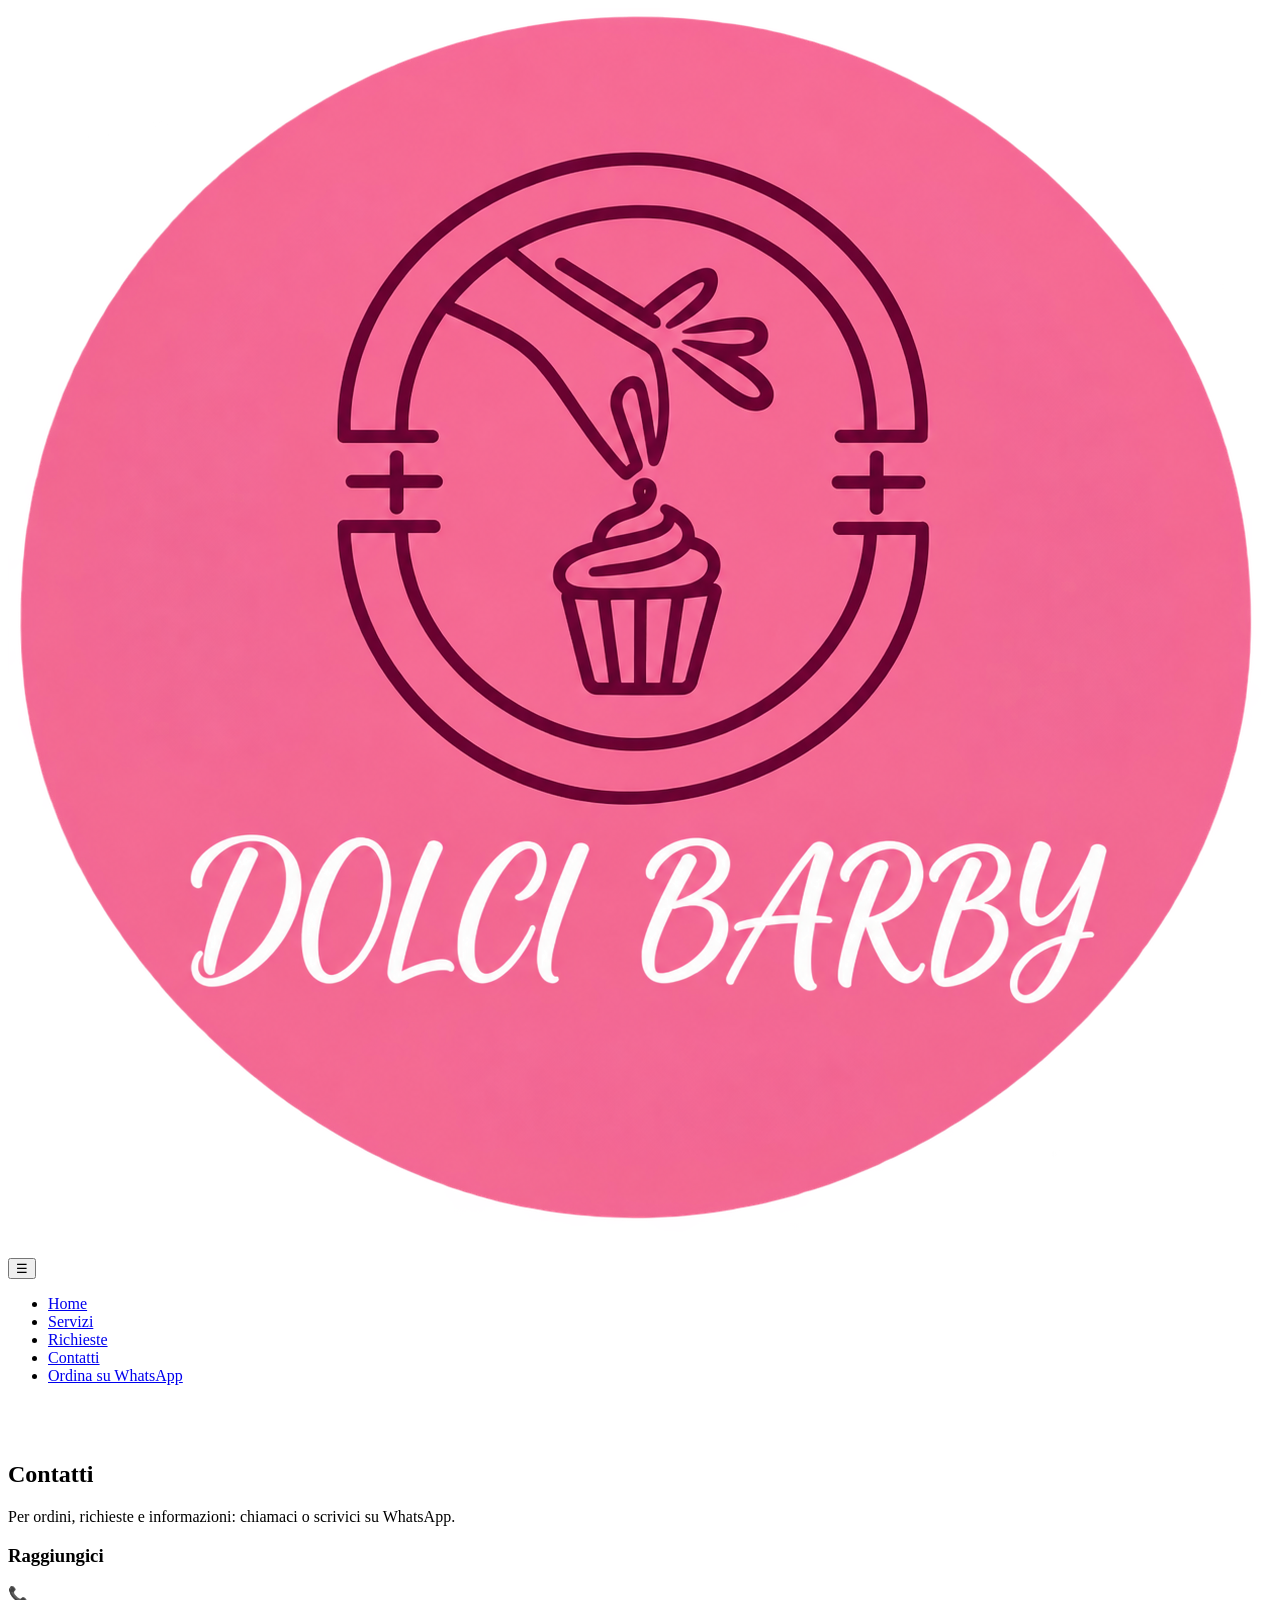
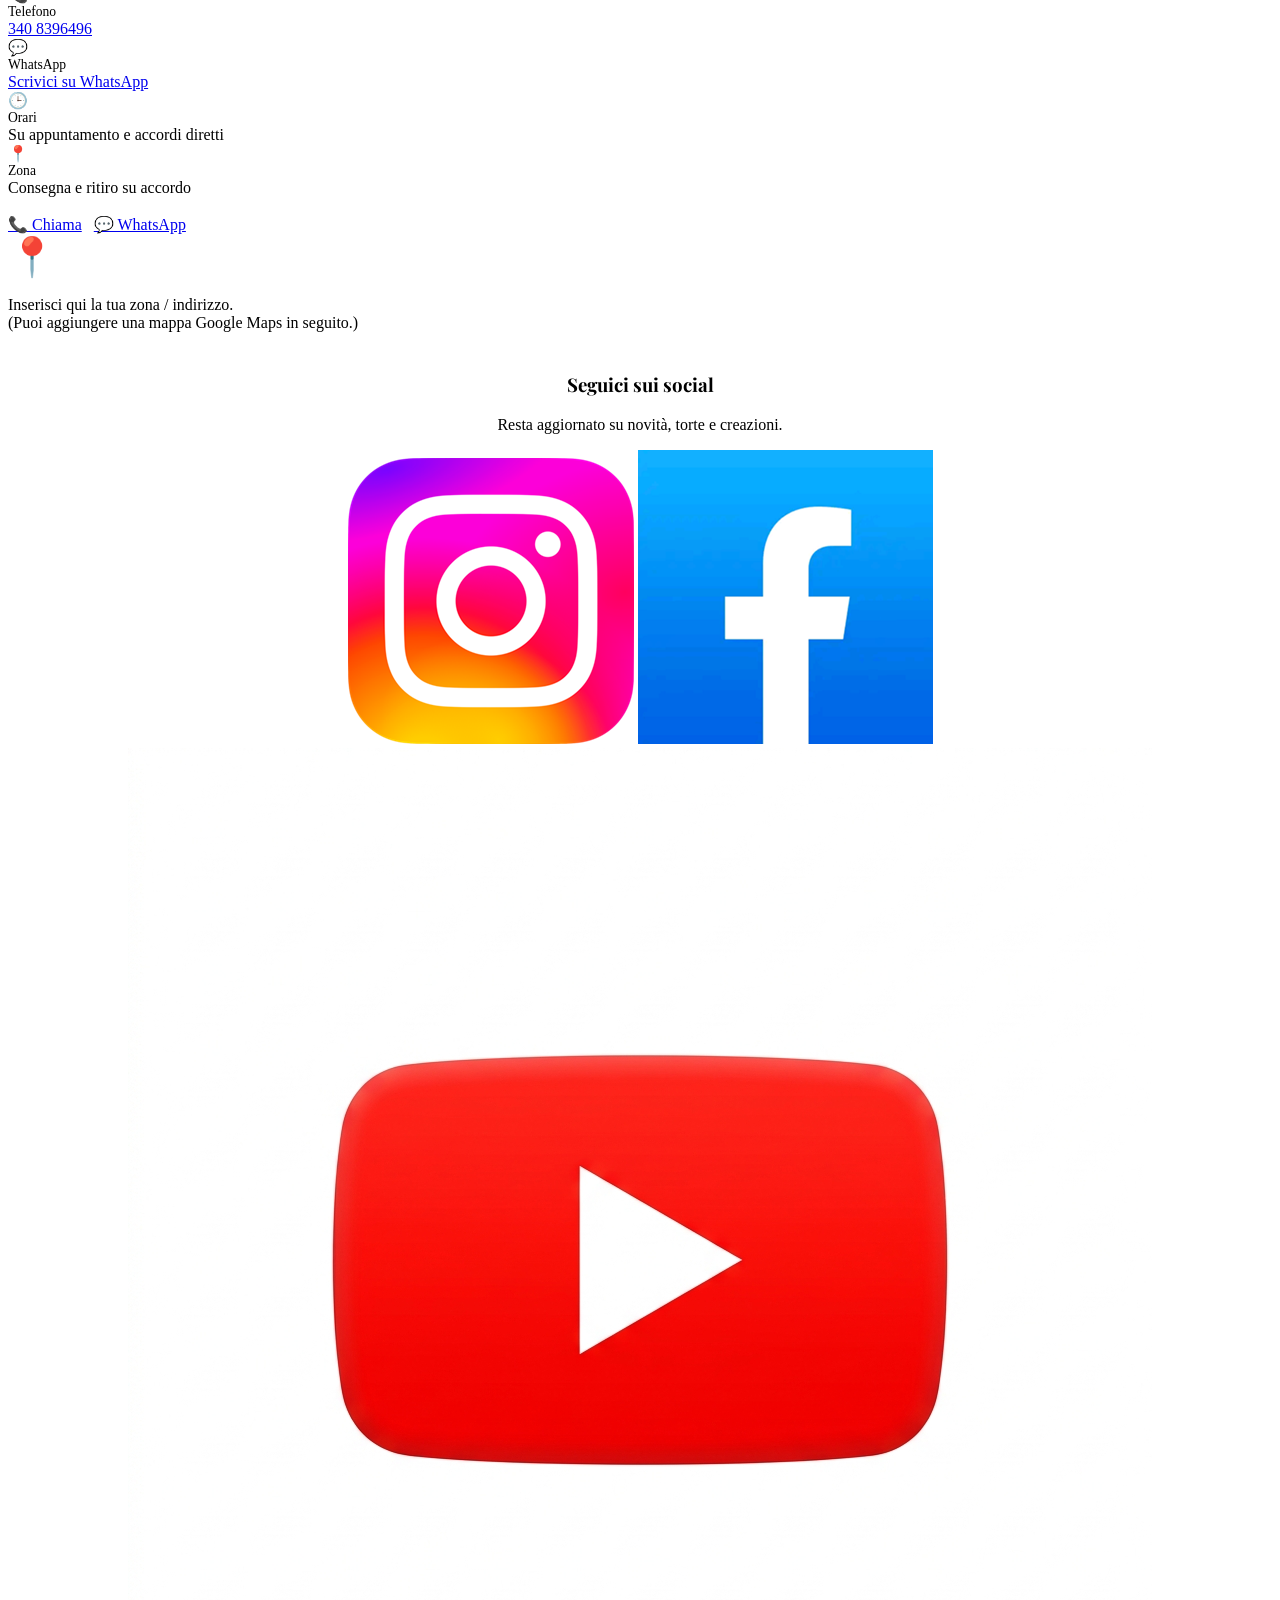
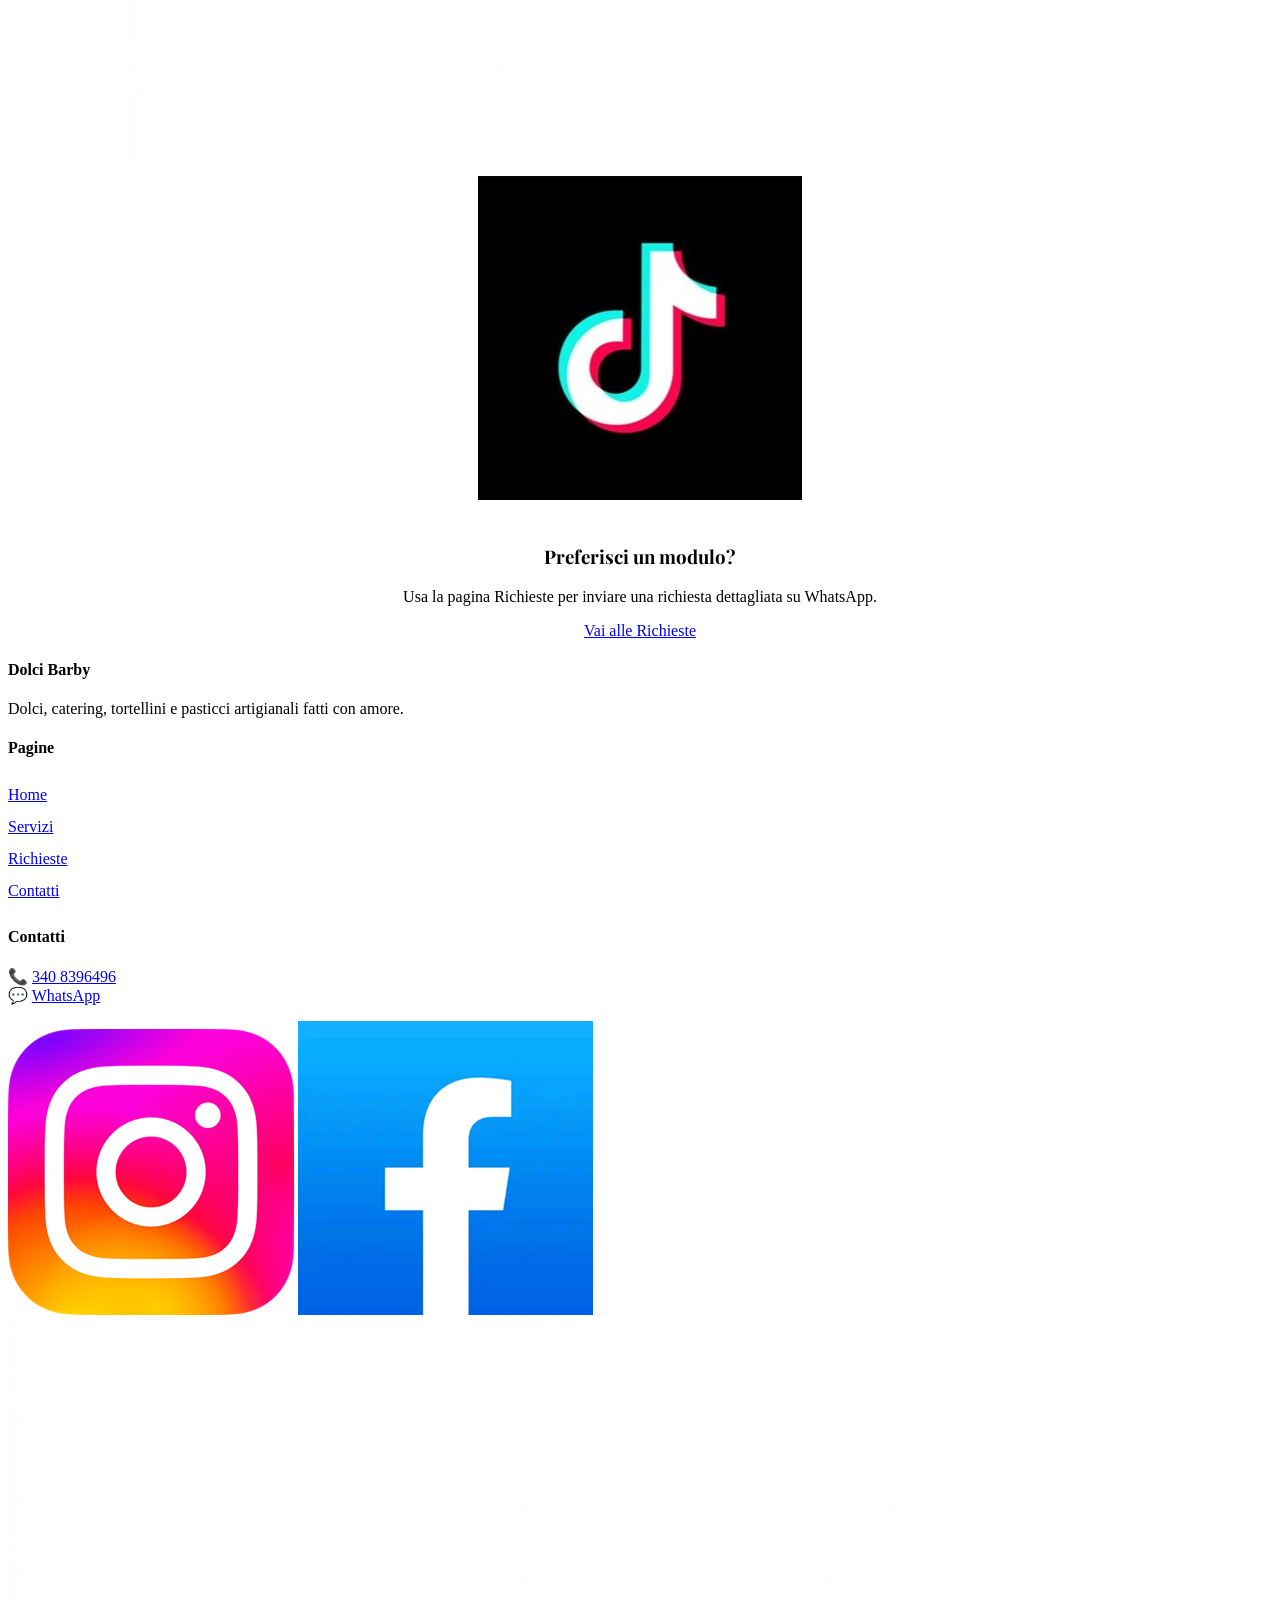
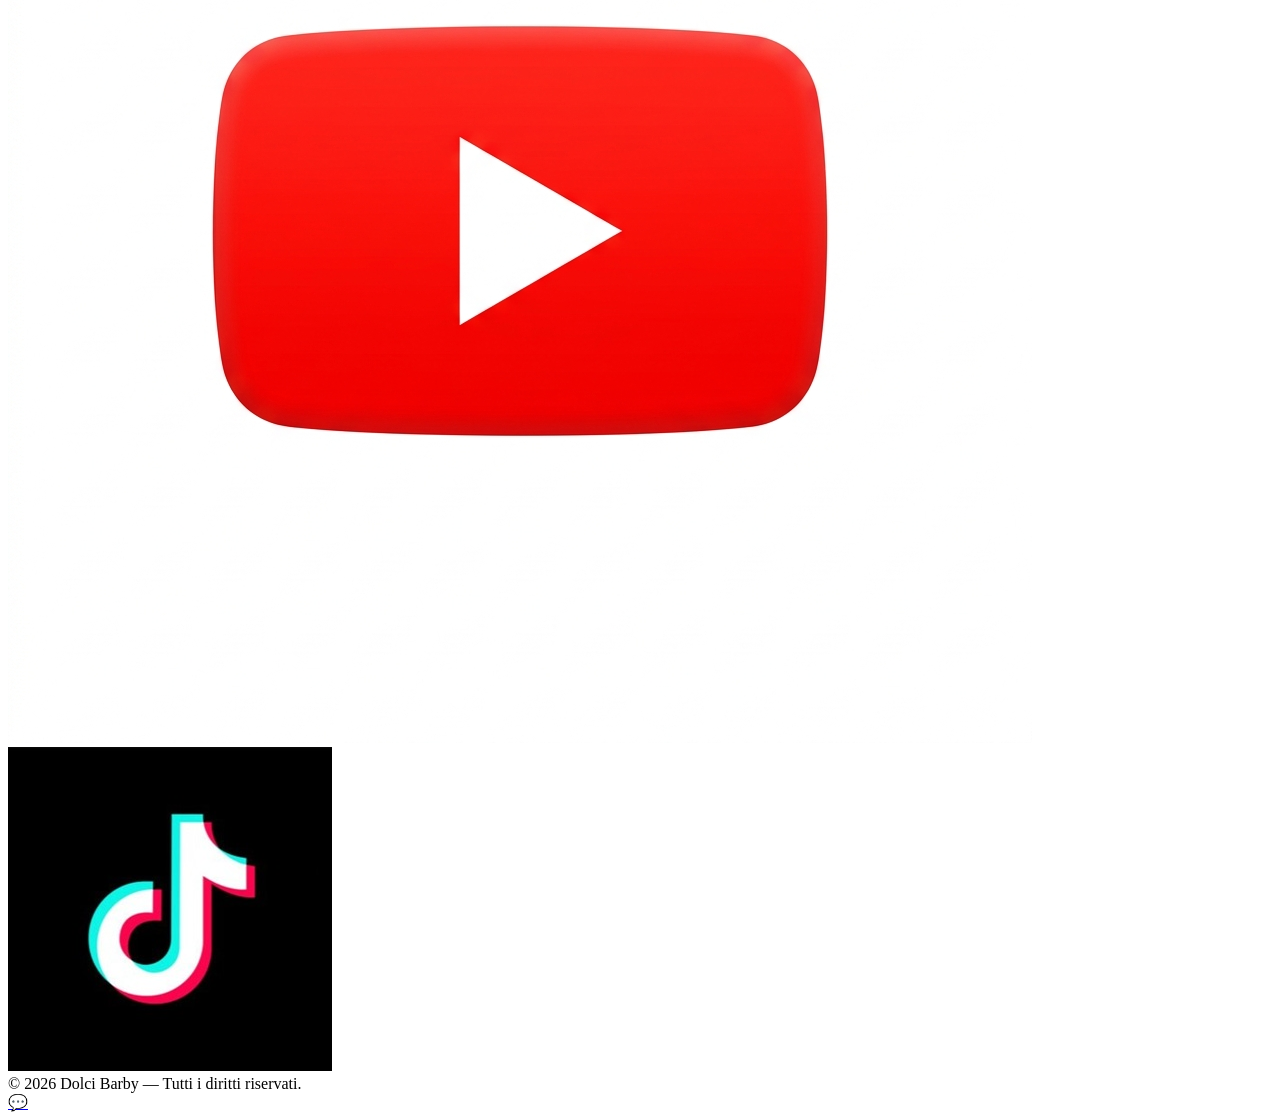
==== contatti.html @ 21f6a62f "Add files via upload" ====
<!DOCTYPE html>
<html lang="it">
<head>
  <meta charset="UTF-8">
  <meta name="viewport" content="width=device-width, initial-scale=1.0">
  <title>Contatti | Dolci Barby</title>
  <meta name="description" content="Dolci Barby - Contatta per dolci, catering, tortellini e pasticci artigianali. Telefono e WhatsApp.">
  <link rel="preconnect" href="https://fonts.googleapis.com">
  <link rel="preconnect" href="https://fonts.gstatic.com" crossorigin>
  <link href="https://fonts.googleapis.com/css2?family=Playfair+Display:ital,wght@0,500;0,700;1,500&family=Lato:wght@300;400;700&display=swap" rel="stylesheet">
  <link rel="stylesheet" href="css/style.css">
</head>
<body>

  <header class="site-header">
    <div class="container nav">
      <a href="index.html" class="logo">
        <img src="LogoBarby.png" alt="Logo Barby">
      </a>
      <button class="burger" aria-label="Menu">☰</button>
      <ul class="nav-links">
        <li><a href="index.html">Home</a></li>
        <li><a href="servizi.html">Servizi</a></li>
        <li><a href="richieste.html">Richieste</a></li>
        <li><a href="contatti.html">Contatti</a></li>
        <li><a href="richieste.html" class="nav-cta">Ordina su WhatsApp</a></li>
      </ul>
    </div>
  </header>

  <main>
    <section class="section" style="padding-top:40px;">
      <div class="container">
        <div class="section-title">
          <h2>Contatti</h2>
          <p>Per ordini, richieste e informazioni: chiamaci o scrivici su WhatsApp.</p>
        </div>

        <div class="contact-grid">
          <div class="contact-box">
            <h3>Raggiungici</h3>
            <div class="contact-item">
              <div class="ic">📞</div>
              <div>
                <div style="font-size:.85rem;color:var(--muted);">Telefono</div>
                <a href="tel:+393408396496">340 8396496</a>
              </div>
            </div>
            <div class="contact-item">
              <div class="ic">💬</div>
              <div>
                <div style="font-size:.85rem;color:var(--muted);">WhatsApp</div>
                <a href="https://wa.me/393408396496" target="_blank" rel="noopener">Scrivici su WhatsApp</a>
              </div>
            </div>
            <div class="contact-item">
              <div class="ic">🕒</div>
              <div>
                <div style="font-size:.85rem;color:var(--muted);">Orari</div>
                <span>Su appuntamento e accordi diretti</span>
              </div>
            </div>
            <div class="contact-item">
              <div class="ic">📍</div>
              <div>
                <div style="font-size:.85rem;color:var(--muted);">Zona</div>
                <span>Consegna e ritiro su accordo</span>
              </div>
            </div>
            <div style="margin-top:18px; display:flex; gap:12px; flex-wrap:wrap;">
              <a href="tel:+393408396496" class="btn btn-outline">📞 Chiama</a>
              <a href="https://wa.me/393408396496" target="_blank" rel="noopener" class="btn btn-wa">💬 WhatsApp</a>
            </div>
          </div>
          <div class="map-placeholder">
            <div>
              <div style="font-size:2.4rem;">📍</div>
              <p>Inserisci qui la tua zona / indirizzo.<br>
              (Puoi aggiungere una mappa Google Maps in seguito.)</p>
            </div>
          </div>
        </div>

        <div style="text-align:center; margin-top:40px;">
          <h3 style="font-family:'Playfair Display',serif;">Seguici sui social</h3>
          <p style="color:var(--muted);">Resta aggiornato su novità, torte e creazioni.</p>
          <div class="social-links" style="justify-content:center;">
            <a href="#" aria-label="Instagram" style="background:var(--cream-2); color:var(--brown-dark);"><img src="Instagram.png" alt="Instagram"></a>
            <a href="#" aria-label="Facebook" style="background:var(--cream-2); color:var(--brown-dark);"><img src="Facebook.png" alt="Facebook"></a>
            <a href="#" aria-label="YouTube" style="background:var(--cream-2); color:var(--brown-dark);"><img src="Youtube.png" alt="YouTube"></a>
            <a href="#" aria-label="TikTok" style="background:var(--cream-2); color:var(--brown-dark);"><img src="Tiktok.png" alt="TikTok"></a>
          </div>
        </div>

        <div style="text-align:center; margin-top:40px;">
          <h3 style="font-family:'Playfair Display',serif;">Preferisci un modulo?</h3>
          <p style="color:var(--muted);">Usa la pagina Richieste per inviare una richiesta dettagliata su WhatsApp.</p>
          <a href="richieste.html" class="btn btn-primary">Vai alle Richieste</a>
        </div>
      </div>
    </section>
  </main>

  <footer class="site-footer">
    <div class="container">
      <div class="footer-grid">
        <div>
          <h4>Dolci Barby</h4>
          <p>Dolci, catering, tortellini e pasticci artigianali fatti con amore.</p>
        </div>
        <div>
          <h4>Pagine</h4>
          <ul style="list-style:none;padding:0;margin:0;line-height:2;">
            <li><a href="index.html">Home</a></li>
            <li><a href="servizi.html">Servizi</a></li>
            <li><a href="richieste.html">Richieste</a></li>
            <li><a href="contatti.html">Contatti</a></li>
          </ul>
        </div>
        <div>
          <h4>Contatti</h4>
          <p>📞 <a href="tel:+393408396496">340 8396496</a><br>💬 <a href="https://wa.me/393408396496" target="_blank" rel="noopener">WhatsApp</a></p>
          <div class="social-links">
            <a href="#" aria-label="Instagram"><img src="Instagram.png" alt="Instagram"></a>
            <a href="#" aria-label="Facebook"><img src="Facebook.png" alt="Facebook"></a>
            <a href="#" aria-label="YouTube"><img src="Youtube.png" alt="YouTube"></a>
            <a href="#" aria-label="TikTok"><img src="Tiktok.png" alt="TikTok"></a>
          </div>
        </div>
      </div>
      <div class="footer-bottom">© <span id="year"></span> Dolci Barby — Tutti i diritti riservati.</div>
    </div>
  </footer>

  <a href="https://wa.me/393408396496" target="_blank" rel="noopener" class="fab-wa" aria-label="WhatsApp">💬</a>

  <script src="js/main.js"></script>
  <script>document.getElementById("year").textContent = new Date().getFullYear();</script>
</body>
</html>
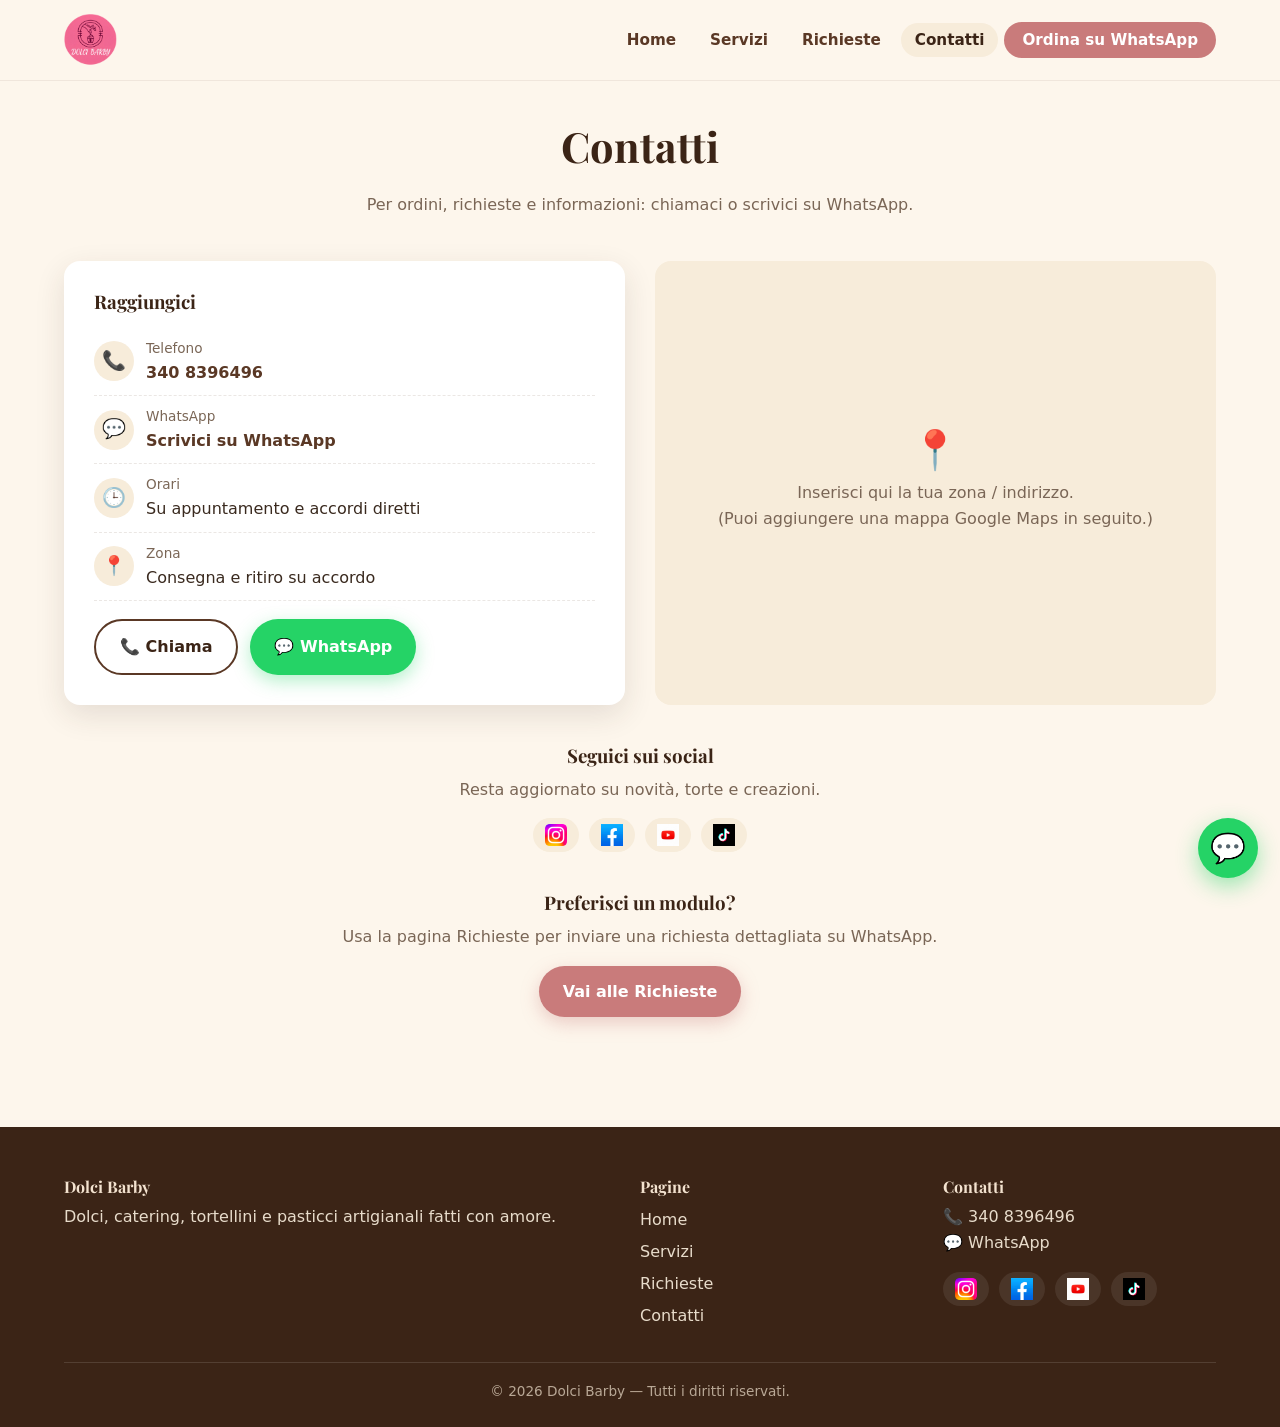
==== commit ab676b75: "Add files via upload" ====
--- a/contatti.html
+++ b/contatti.html
@@ -8,7 +8,7 @@
   <link rel="preconnect" href="https://fonts.googleapis.com">
   <link rel="preconnect" href="https://fonts.gstatic.com" crossorigin>
   <link href="https://fonts.googleapis.com/css2?family=Playfair+Display:ital,wght@0,500;0,700;1,500&family=Lato:wght@300;400;700&display=swap" rel="stylesheet">
-  <link rel="stylesheet" href="css/style.css">
+  <link rel="stylesheet" href="style.css">
 </head>
 <body>
 
@@ -134,7 +134,7 @@
 
   <a href="https://wa.me/393408396496" target="_blank" rel="noopener" class="fab-wa" aria-label="WhatsApp">💬</a>
 
-  <script src="js/main.js"></script>
+  <script src="main.js"></script>
   <script>document.getElementById("year").textContent = new Date().getFullYear();</script>
 </body>
 </html>
--- a/style.css
+++ b/style.css
@@ -0,0 +1,226 @@
+/* ============================================================
+   Dolci Barby - Dolci, Catering, Tortellini & Pasticci
+   Stile: elegante, caldo, artigianale
+   ============================================================ */
+
+:root {
+  --cream: #fdf6ec;
+  --cream-2: #f7ecda;
+  --brown: #5a3825;
+  --brown-dark: #3b2416;
+  --rose: #c97b7b;
+  --rose-dark: #a85c5c;
+  --gold: #c9a24b;
+  --text: #3a2a1f;
+  --muted: #7a6656;
+  --white: #ffffff;
+  --shadow: 0 10px 30px rgba(58, 42, 31, 0.12);
+  --radius: 16px;
+  --maxw: 1180px;
+}
+
+* { box-sizing: border-box; }
+html { scroll-behavior: smooth; }
+body {
+  margin: 0;
+  font-family: "Lato", "Segoe UI", system-ui, -apple-system, sans-serif;
+  color: var(--text);
+  background: var(--cream);
+  line-height: 1.6;
+  -webkit-font-smoothing: antialiased;
+}
+img { max-width: 100%; display: block; }
+a { color: var(--brown); text-decoration: none; transition: color .2s; }
+a:hover { color: var(--rose-dark); }
+h1, h2, h3, h4 { font-family: "Playfair Display", Georgia, serif; color: var(--brown-dark); margin: 0 0 .5em; line-height: 1.2; }
+p { margin: 0 0 1em; }
+
+.container { width: 90%; max-width: var(--maxw); margin: 0 auto; }
+
+/* ---------- Header / Nav ---------- */
+.site-header {
+  position: sticky; top: 0; z-index: 50;
+  background: rgba(253, 246, 236, 0.92);
+  backdrop-filter: blur(10px);
+  border-bottom: 1px solid rgba(90,56,37,.08);
+}
+.nav {
+  display: flex; align-items: center; justify-content: space-between;
+  padding: 14px 0; gap: 16px;
+}
+.logo { display: flex; align-items: center; gap: 12px; }
+.logo img { height: 52px; width: auto; border-radius: 8px; }
+.logo-text { font-family: "Playfair Display", serif; font-size: 1.35rem; font-weight: 700; color: var(--brown-dark); line-height: 1.1; }
+.logo-text small { display: block; font-family: "Lato", sans-serif; font-size: .72rem; font-weight: 400; color: var(--muted); letter-spacing: .08em; text-transform: uppercase; }
+
+.nav-links { display: flex; gap: 6px; list-style: none; margin: 0; padding: 0; align-items: center; }
+.nav-links a { padding: 8px 14px; border-radius: 999px; font-weight: 600; font-size: .95rem; }
+.nav-links a:hover, .nav-links a.active { background: var(--cream-2); color: var(--brown-dark); }
+.nav-cta { background: var(--rose); color: var(--white) !important; padding: 9px 18px !important; }
+.nav-cta:hover { background: var(--rose-dark) !important; }
+
+.burger { display: none; background: none; border: 0; font-size: 1.6rem; color: var(--brown-dark); cursor: pointer; }
+
+/* ---------- Hero ---------- */
+.hero {
+  position: relative;
+  padding: 80px 0 70px;
+  background: linear-gradient(135deg, var(--cream-2) 0%, var(--cream) 60%, #f3e2cf 100%);
+  overflow: hidden;
+}
+.hero::before {
+  content: ""; position: absolute; inset: 0;
+  background: radial-gradient(circle at 85% 20%, rgba(201,123,123,.18), transparent 45%),
+              radial-gradient(circle at 10% 80%, rgba(201,162,75,.18), transparent 40%);
+  pointer-events: none;
+}
+.hero-inner { position: relative; display: grid; grid-template-columns: 1.1fr 1fr; gap: 40px; align-items: center; }
+.hero h1 { font-size: clamp(2.2rem, 5vw, 3.6rem); }
+.hero h1 span { color: var(--rose-dark); font-style: italic; }
+.hero p { font-size: 1.15rem; color: var(--muted); max-width: 520px; }
+.hero-actions { display: flex; gap: 14px; flex-wrap: wrap; margin-top: 10px; }
+.btn {
+  display: inline-flex; align-items: center; gap: 8px;
+  padding: 13px 24px; border-radius: 999px; font-weight: 700; font-size: 1rem;
+  border: 0; cursor: pointer; transition: transform .15s, box-shadow .15s, background .2s;
+}
+.btn-primary { background: var(--rose); color: var(--white); box-shadow: 0 6px 18px rgba(201,123,123,.35); }
+.btn-primary:hover { background: var(--rose-dark); transform: translateY(-2px); }
+.btn-outline { background: transparent; color: var(--brown-dark); border: 2px solid var(--brown); }
+.btn-outline:hover { background: var(--brown); color: var(--white); transform: translateY(-2px); }
+.btn-wa { background: #25D366; color: var(--white); box-shadow: 0 6px 18px rgba(37,211,102,.35); }
+.btn-wa:hover { background: #1ebe5b; transform: translateY(-2px); }
+
+.hero-card {
+  background: var(--white); border-radius: var(--radius); padding: 28px;
+  box-shadow: var(--shadow); position: relative;
+}
+.hero-card .badge { display: inline-block; background: var(--cream-2); color: var(--brown-dark); padding: 4px 12px; border-radius: 999px; font-size: .8rem; font-weight: 700; margin-bottom: 12px; }
+.hero-card ul { list-style: none; padding: 0; margin: 0; }
+.hero-card li { display: flex; align-items: center; gap: 10px; padding: 8px 0; border-bottom: 1px dashed rgba(90,56,37,.12); }
+.hero-card li:last-child { border: 0; }
+.hero-card .dot { width: 10px; height: 10px; border-radius: 50%; background: var(--rose); }
+
+/* ---------- Sections ---------- */
+.section { padding: 70px 0; }
+.section.alt { background: var(--white); }
+.section-title { text-align: center; margin-bottom: 44px; }
+.section-title h2 { font-size: clamp(1.8rem, 4vw, 2.6rem); }
+.section-title p { color: var(--muted); max-width: 620px; margin: 8px auto 0; }
+
+.grid { display: grid; gap: 24px; }
+.grid-3 { grid-template-columns: repeat(3, 1fr); }
+.grid-4 { grid-template-columns: repeat(4, 1fr); }
+.grid-2 { grid-template-columns: repeat(2, 1fr); }
+
+.card {
+  background: var(--white); border-radius: var(--radius); padding: 28px;
+  box-shadow: var(--shadow); transition: transform .2s, box-shadow .2s;
+}
+.card:hover { transform: translateY(-4px); box-shadow: 0 16px 36px rgba(58,42,31,.16); }
+.card .icon { font-size: 2.4rem; margin-bottom: 12px; }
+.card h3 { font-size: 1.35rem; }
+.card p { color: var(--muted); font-size: .98rem; }
+
+/* ---------- Services list ---------- */
+.service-row { display: grid; grid-template-columns: 1fr 1fr; gap: 30px; align-items: center; margin-bottom: 50px; }
+.service-row.reverse { direction: rtl; }
+.service-row.reverse > * { direction: ltr; }
+.service-img {
+  border-radius: var(--radius); overflow: hidden; box-shadow: var(--shadow);
+  aspect-ratio: 4/3; background: linear-gradient(135deg, var(--cream-2), var(--rose)); display: flex; align-items: center; justify-content: center; color: var(--white); font-family: "Playfair Display", serif; font-size: 1.4rem; text-align: center; padding: 20px;
+}
+.service-text h2 { font-size: clamp(1.6rem, 3.5vw, 2.2rem); }
+.service-text ul { padding-left: 20px; color: var(--muted); }
+.service-text ul li { margin-bottom: 6px; }
+
+/* ---------- Process ---------- */
+.steps { display: grid; grid-template-columns: repeat(4,1fr); gap: 20px; counter-reset: step; }
+.step { background: var(--white); border-radius: var(--radius); padding: 24px; box-shadow: var(--shadow); position: relative; }
+.step::before {
+  counter-increment: step; content: counter(step);
+  position: absolute; top: -14px; left: 20px;
+  width: 34px; height: 34px; border-radius: 50%; background: var(--rose); color: var(--white);
+  display: flex; align-items: center; justify-content: center; font-weight: 700; font-family: "Playfair Display", serif;
+}
+
+/* ---------- Form ---------- */
+.form-wrap { max-width: 760px; margin: 0 auto; background: var(--white); border-radius: var(--radius); padding: 36px; box-shadow: var(--shadow); }
+.form-grid { display: grid; grid-template-columns: 1fr 1fr; gap: 16px; }
+.field { display: flex; flex-direction: column; gap: 6px; margin-bottom: 14px; }
+.field.full { grid-column: 1 / -1; }
+.field label { font-weight: 700; font-size: .92rem; color: var(--brown-dark); }
+.field input, .field select, .field textarea {
+  padding: 12px 14px; border: 1.5px solid #e6d9c7; border-radius: 10px;
+  font-family: inherit; font-size: 1rem; background: var(--cream); color: var(--text);
+  transition: border-color .2s, box-shadow .2s;
+}
+.field input:focus, .field select:focus, .field textarea:focus {
+  outline: none; border-color: var(--rose); box-shadow: 0 0 0 3px rgba(201,123,123,.18);
+}
+.field textarea { min-height: 120px; resize: vertical; }
+.checkbox-row { display: flex; align-items: center; gap: 8px; margin: 8px 0 16px; font-size: .92rem; color: var(--muted); }
+.checkbox-row input { width: 18px; height: 18px; accent-color: var(--rose); }
+
+.wa-preview {
+  background: #e7f9ee; border: 1px solid #bfe9cd; border-radius: 12px;
+  padding: 14px 16px; margin: 18px 0; font-size: .92rem; color: #1e6b3a;
+}
+.wa-preview strong { display: block; margin-bottom: 4px; }
+
+/* ---------- Contact ---------- */
+.contact-grid { display: grid; grid-template-columns: 1fr 1fr; gap: 30px; }
+.contact-box { background: var(--white); border-radius: var(--radius); padding: 30px; box-shadow: var(--shadow); }
+.contact-box h3 { margin-bottom: 14px; }
+.contact-item { display: flex; align-items: center; gap: 12px; padding: 10px 0; border-bottom: 1px dashed rgba(90,56,37,.12); }
+.contact-item:last-child { border: 0; }
+.contact-item .ic { width: 40px; height: 40px; border-radius: 50%; background: var(--cream-2); display: flex; align-items: center; justify-content: center; font-size: 1.2rem; }
+.contact-item a { font-weight: 700; }
+
+.map-placeholder {
+  border-radius: var(--radius); overflow: hidden; background: var(--cream-2);
+  height: 100%; min-height: 280px; display: flex; align-items: center; justify-content: center;
+  color: var(--muted); text-align: center; padding: 20px;
+}
+
+/* ---------- Footer ---------- */
+.site-footer { background: var(--brown-dark); color: #e8dccb; padding: 50px 0 24px; margin-top: 40px; }
+.site-footer h4 { color: #f3e2cf; }
+.footer-grid { display: grid; grid-template-columns: 2fr 1fr 1fr; gap: 30px; margin-bottom: 30px; }
+.footer-grid a { color: #e8dccb; }
+.footer-grid a:hover { color: var(--rose); }
+.social-links { display: flex; gap: 10px; flex-wrap: wrap; margin-top: 12px; }
+.social-links a { display: inline-flex; align-items: center; gap: 6px; padding: 6px 12px; border-radius: 999px; background: rgba(255,255,255,.08); color: #e8dccb; font-size: .9rem; font-weight: 600; transition: background .2s; }
+.social-links a img { height: 22px; width: auto; display: block; }
+.social-links a:hover { background: var(--rose); color: var(--white); }
+.footer-bottom { border-top: 1px solid rgba(255,255,255,.12); padding-top: 18px; text-align: center; font-size: .85rem; color: #b9a896; }
+
+/* ---------- Floating WA ---------- */
+.fab-wa {
+  position: fixed; bottom: 22px; right: 22px; z-index: 60;
+  width: 60px; height: 60px; border-radius: 50%; background: #25D366; color: var(--white);
+  display: flex; align-items: center; justify-content: center; font-size: 1.8rem;
+  box-shadow: 0 8px 22px rgba(37,211,102,.45); transition: transform .2s;
+}
+.fab-wa:hover { transform: scale(1.08); }
+
+/* ---------- Responsive ---------- */
+@media (max-width: 900px) {
+  .hero-inner { grid-template-columns: 1fr; }
+  .grid-3, .grid-4 { grid-template-columns: 1fr 1fr; }
+  .steps { grid-template-columns: 1fr 1fr; }
+  .service-row { grid-template-columns: 1fr; }
+  .service-row.reverse { direction: ltr; }
+  .contact-grid { grid-template-columns: 1fr; }
+  .footer-grid { grid-template-columns: 1fr; }
+}
+@media (max-width: 640px) {
+  .nav-links { display: none; position: absolute; top: 70px; left: 0; right: 0; background: var(--cream); flex-direction: column; padding: 12px; border-bottom: 1px solid rgba(90,56,37,.08); }
+  .nav-links.open { display: flex; }
+  .burger { display: block; }
+  .grid-3, .grid-4, .grid-2 { grid-template-columns: 1fr; }
+  .steps { grid-template-columns: 1fr; }
+  .form-grid { grid-template-columns: 1fr; }
+  .hero { padding: 50px 0 40px; }
+}
+"
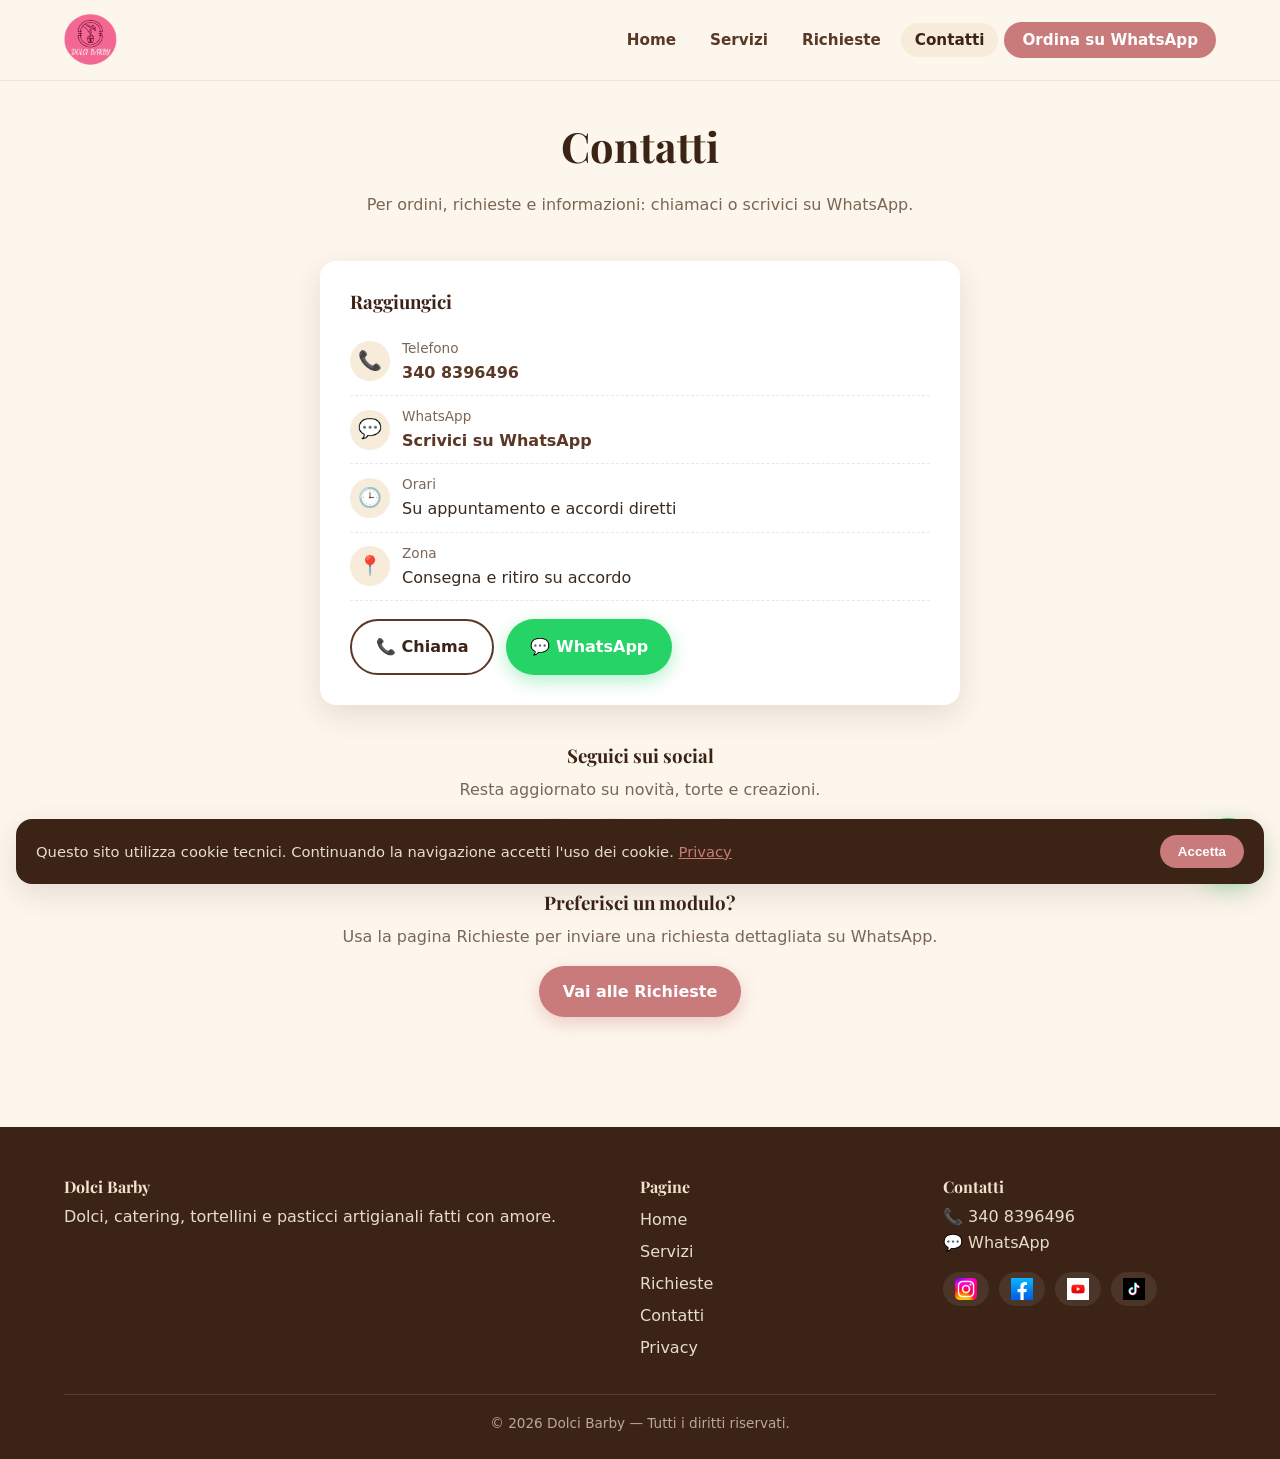
==== commit 2d635a2e: "Add files via upload" ====
--- a/contatti.html
+++ b/contatti.html
@@ -36,7 +36,7 @@
           <p>Per ordini, richieste e informazioni: chiamaci o scrivici su WhatsApp.</p>
         </div>
 
-        <div class="contact-grid">
+        <div style="max-width:640px; margin:0 auto;">
           <div class="contact-box">
             <h3>Raggiungici</h3>
             <div class="contact-item">
@@ -72,13 +72,7 @@
               <a href="https://wa.me/393408396496" target="_blank" rel="noopener" class="btn btn-wa">💬 WhatsApp</a>
             </div>
           </div>
-          <div class="map-placeholder">
-            <div>
-              <div style="font-size:2.4rem;">📍</div>
-              <p>Inserisci qui la tua zona / indirizzo.<br>
-              (Puoi aggiungere una mappa Google Maps in seguito.)</p>
-            </div>
-          </div>
+        </div>
         </div>
 
         <div style="text-align:center; margin-top:40px;">
@@ -115,6 +109,7 @@
             <li><a href="servizi.html">Servizi</a></li>
             <li><a href="richieste.html">Richieste</a></li>
             <li><a href="contatti.html">Contatti</a></li>
+            <li><a href="privacy.html">Privacy</a></li>
           </ul>
         </div>
         <div>
--- a/style.css
+++ b/style.css
@@ -195,7 +195,17 @@
 .social-links a:hover { background: var(--rose); color: var(--white); }
 .footer-bottom { border-top: 1px solid rgba(255,255,255,.12); padding-top: 18px; text-align: center; font-size: .85rem; color: #b9a896; }
 
-/* ---------- Floating WA ---------- */
+/* ---------- Cookie banner ---------- */
+.cookie-banner {
+  position: fixed; left: 16px; right: 16px; bottom: 16px; z-index: 70;
+  background: var(--brown-dark); color: #e8dccb; padding: 16px 20px;
+  border-radius: var(--radius); box-shadow: var(--shadow);
+  display: flex; align-items: center; justify-content: space-between; gap: 14px; flex-wrap: wrap;
+  font-size: .92rem;
+}
+.cookie-banner a { color: var(--rose); text-decoration: underline; }
+.cookie-banner button { background: var(--rose); color: var(--white); border: 0; padding: 9px 18px; border-radius: 999px; font-weight: 700; cursor: pointer; }
+.cookie-banner button:hover { background: var(--rose-dark); }
 .fab-wa {
   position: fixed; bottom: 22px; right: 22px; z-index: 60;
   width: 60px; height: 60px; border-radius: 50%; background: #25D366; color: var(--white);
